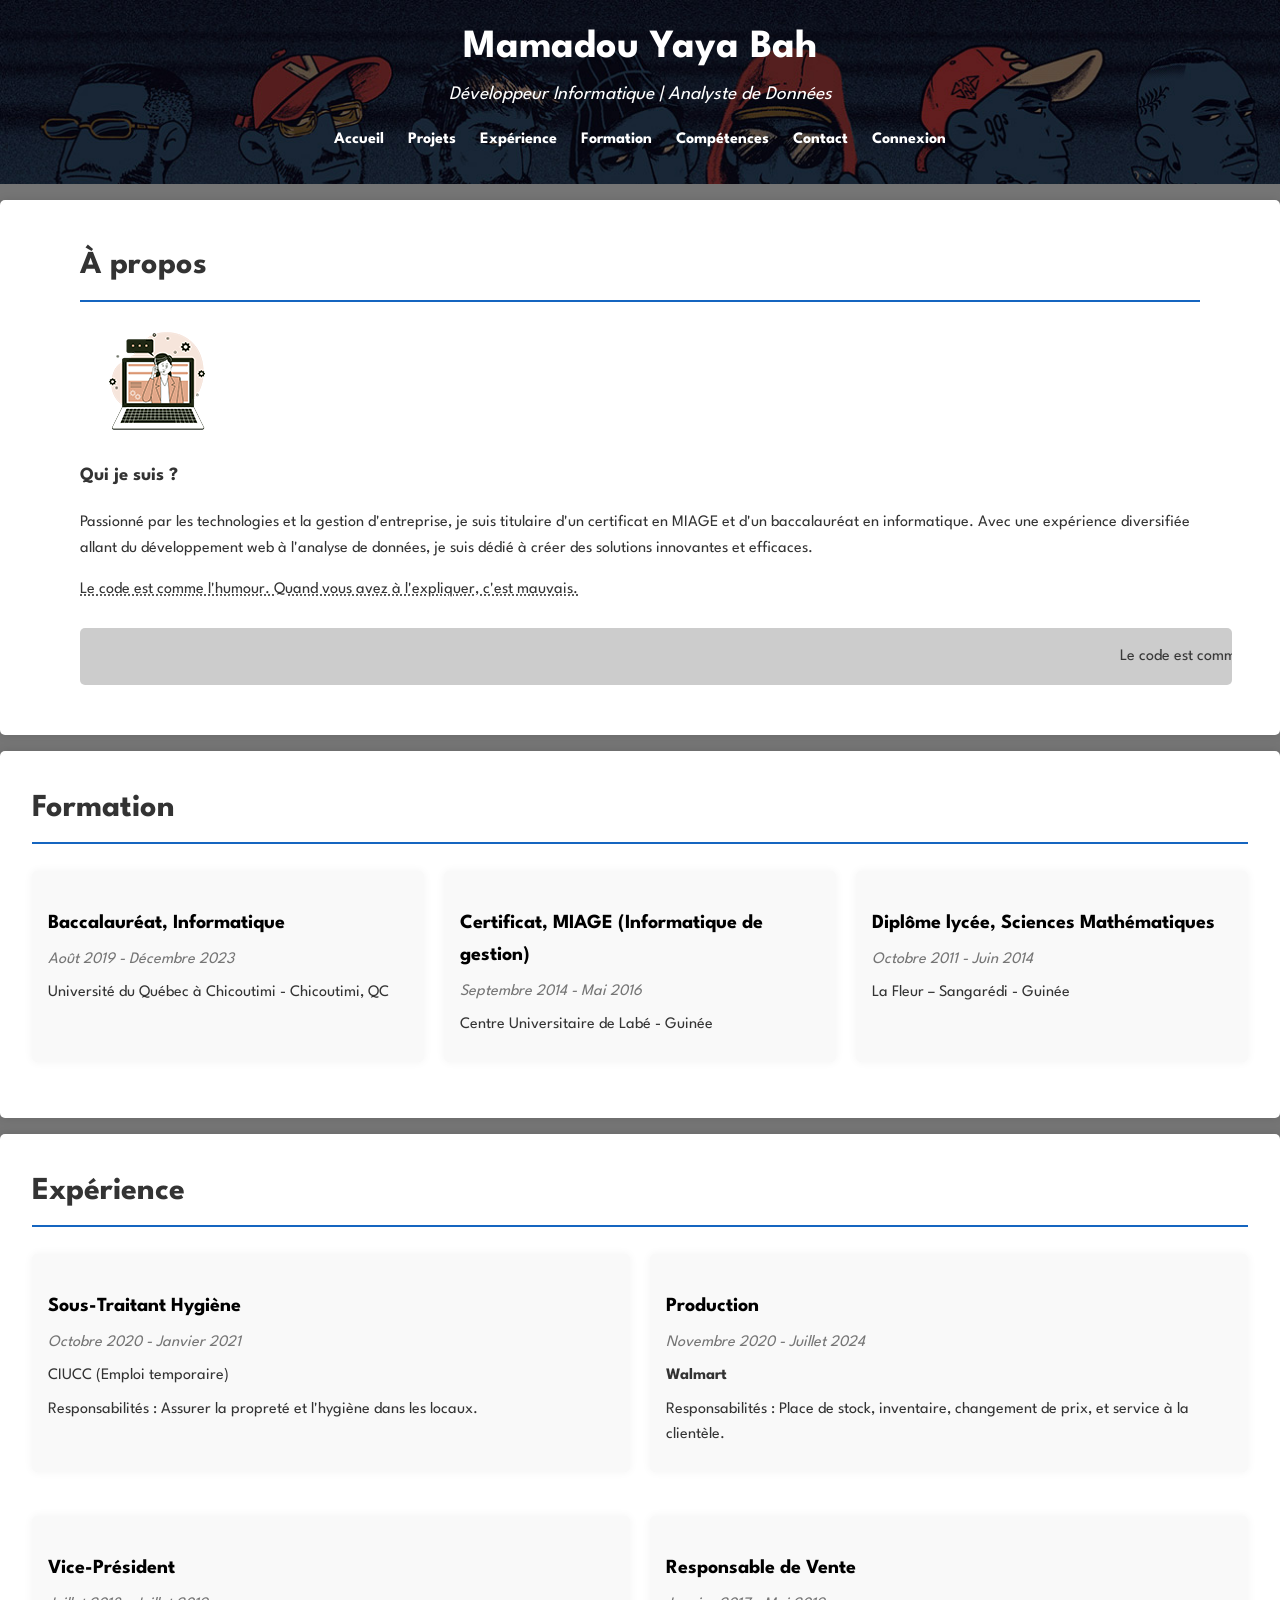
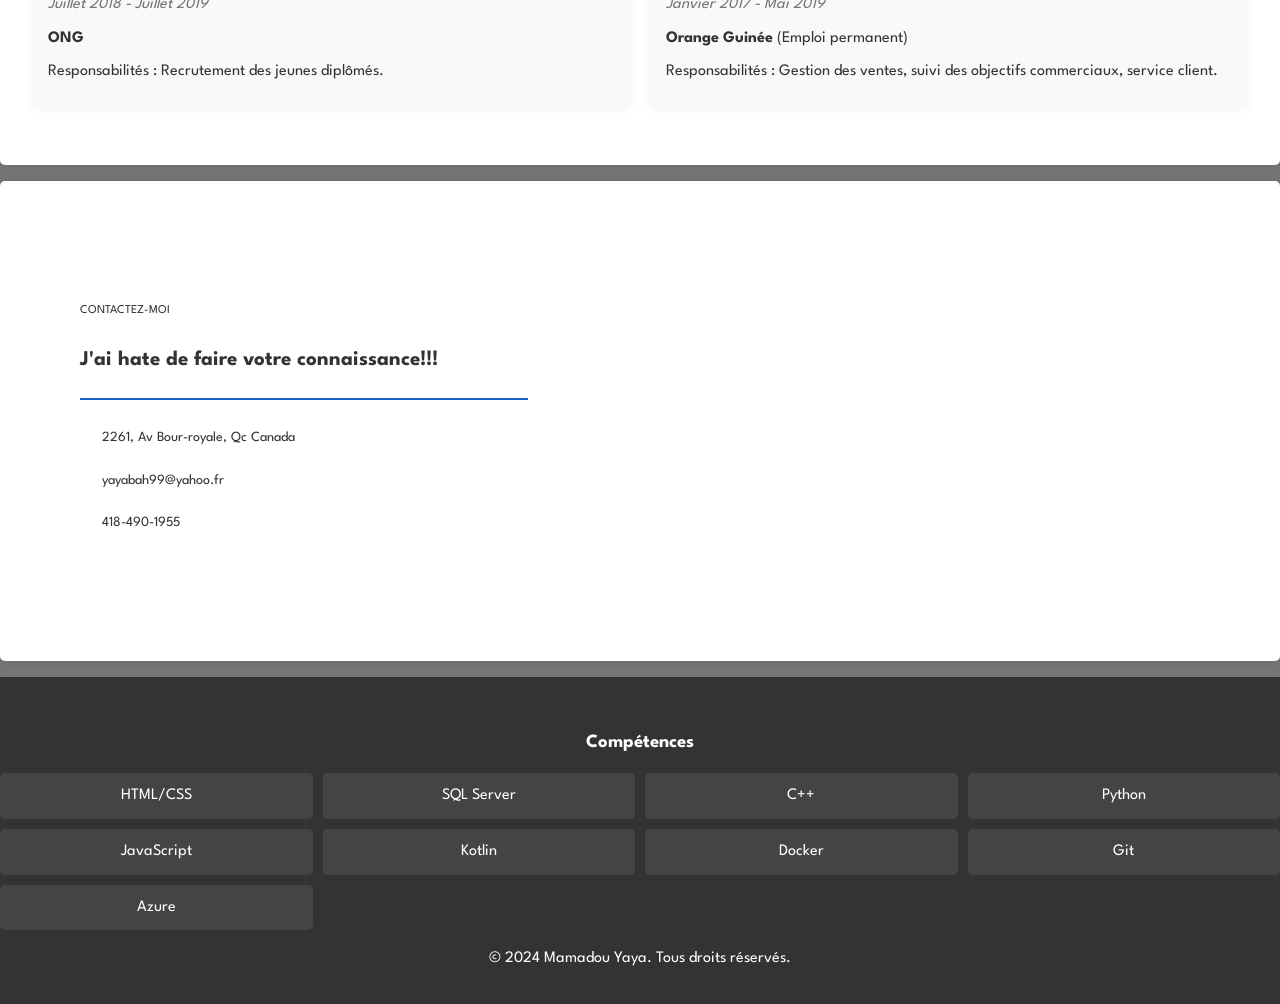
==== page_principales.html @ 09a62445 "first add" ====
<!DOCTYPE html>
<html lang="fr">
<head>
    <meta charset="UTF-8">
    <meta name="viewport" content="width=device-width, initial-scale=1.0">
    <title>Portfolio de Mamadou Yaya Bah</title>
    <link rel="stylesheet" href="styles.css">
</head>
<body>
    <header>
        <h1>Mamadou Yaya Bah</h1>
        <p>Développeur Informatique | Analyste de Données</p>
        <nav>
            <ul>
                <li><a class="active" href="page_principale.html">Accueil</a></li>
                <li><a href="projets.html">Projets</a></li>
                <li><a href="#experience">Expérience</a></li>
                <li><a href="#education">Formation</a></li>
                <li><a href="#competences">Compétences</a></li>
                <li><a href="#contact-details">Contact</a></li>
                <li><a href="connexion.html">Connexion</a></li>
            </ul>
        </nav>
    </header>

    <section id="about-head" class="section-p1">
        <h2>À propos</h2>
        <img src="img/features/f6.png" alt="">
        <div>
            <h3>Qui je suis ?</h3>
            <p>Passionné par les technologies et la gestion d'entreprise, je suis titulaire 
                d'un certificat en MIAGE et d'un baccalauréat en informatique. 
                Avec une expérience diversifiée allant du développement web à l'analyse de données, 
                je suis dédié à créer des solutions innovantes et efficaces.</p>

            <abbr title="Le code est comme l'humour. Quand vous avez à l'expliquer, c'est mauvais.">
                Le code est comme l'humour. Quand vous avez à l'expliquer, c'est mauvais.
            </abbr>
            <br><br>
            <marquee style="background-color:#ccc;" loop="-1" scrollamount="5" width="100%">
                Le code est comme l'humour. Quand vous avez à l'expliquer, c'est mauvais.
            </marquee>
        </div>
    </section>
    
    <section id="education">
        <h2>Formation</h2>
        <div class="education-grid">
            <div class="education">
                <h3>Baccalauréat, Informatique</h3>
                <p><em>Août 2019 - Décembre 2023</em></p>
                <p>Université du Québec à Chicoutimi - Chicoutimi, QC</p>
            </div>
            <div class="education">
                <h3>Certificat, MIAGE (Informatique de gestion)</h3>
                <p><em>Septembre 2014 - Mai 2016</em></p>
                <p>Centre Universitaire de Labé - Guinée</p>
            </div>
            <div class="education">
                <h3>Diplôme lycée, Sciences Mathématiques</h3>
                <p><em>Octobre 2011 - Juin 2014</em></p>
                <p>La Fleur – Sangarédi - Guinée</p>
            </div>
        </div>
    </section>
    <section id="experience">
        <h2>Expérience</h2>
        <div class="experience-grid">
            <div class="experience">
                <h3>Sous-Traitant Hygiène</h3>
                <p><em>Octobre 2020 - Janvier 2021</em></p>
                <p>CIUCC (Emploi temporaire)</p>
                <p>Responsabilités : Assurer la propreté et l'hygiène dans les locaux.</p>
            </div>
            <div class="experience">
                <h3>Production</h3>
                <p><em>Novembre 2020 - Juillet 2024</em></p>
                <p><strong>Walmart</strong></p>
                <p>Responsabilités : Place de stock, inventaire, changement de prix, et service à la clientèle.</p>
            </div>
            <div class="experience">
                <h3>Vice-Président</h3>
                <p><em>Juillet 2018 - Juillet 2019</em></p>
                <p><strong>ONG</strong></p>
                <p>Responsabilités : Recrutement des jeunes diplômés.</p>
            </div>
            <div class="experience">
                <h3>Responsable de Vente</h3>
                <p><em>Janvier 2017 - Mai 2019</em></p>
                <p><strong> Orange Guinée </strong>(Emploi permanent)</p>
                <p>Responsabilités : Gestion des ventes, suivi des objectifs commerciaux, service client.</p>
            </div>
        </div>
    </section>
    
    
    <section id="contact-details" class="section-p1">
        <div class="details">
            <span>CONTACTEZ-MOI</span>
            <h2>J'ai hate de faire votre connaissance!!!</h2>
            <div>
                <li>
                    <i class="fal fa-map"></i>
                    <p>2261, Av Bour-royale, Qc Canada</p>
                </li>
                <li>
                    <i class="fal fa-envelope"></i>
                    <p>yayabah99@yahoo.fr</p>
                </li>
                <li>
                    <i class="fal fa-phone-alt"></i>
                    <p>418-490-1955</p>
                </li>
            </div>
        </div>
        <div class="map">
            <iframe src="https://www.google.com/maps/embed?pb=!1m18!1m12!1m3!1d5457.
            137702647217!2d-71.21490232461889!3d46.85217677113064!2m3!1f0!2f0!3f0!3m2!1i1024!2i768!4f13.
            1!3m3!1m2!1s0x4cb8bdeb8986648d%3A0xe9d178b8398cc1a1!2s2261%20Av.
            %20du%20Bourg-Royal%2C%20Qu%C3%A9bec%2C%20QC%20G1E%203Z3!5e0!3m2!
            1sfr!2sca!4v1720478412421!5m2!1sfr!2sca"
             width="600" height="450" style="border:0;" allowfullscreen="" loading="lazy" 
             referrerpolicy="no-referrer-when-downgrade"></iframe>
        </div>
    </section>
    
    <footer>
        <h3 id="competences">Compétences</h3>
        <div class="skills-grid">
            <div>HTML/CSS</div>
            <div>SQL Server</div>
            <div>C++</div>
            <div>Python</div>
            <div>JavaScript</div>
            <div>Kotlin</div>
            <div>Docker</div>
            <div>Git</div>
            <div>Azure</div>
        </div>
        <p>&copy; 2024 Mamadou Yaya. Tous droits réservés.</p>
    </footer>
    
    <script src="login_connexion.js"></script>
</body>
</html>
---- styles.css ----
/* Import Google Fonts */
@import url("https://fonts.googleapis.com/css2?family=Spartan:wght@100;200;300;400;500;600;700;800;900&display=swap");

/* Global Styles */
body {
    font-family: 'Spartan', Arial, sans-serif;
    margin: 0;
    padding: 0;
    background-color: #f4f4f4;
    color: #333;
    line-height: 1.6;
    background-size: cover; /* Pour couvrir toute la page */
    background-position: center; /* Pour centrer l'image */
    background-attachment: fixed; /* Pour fixer l'image lors du défilement */
    background-color: #757575;
}
.index-page{
  background-image: url('img/banner/b16.jpg'); /* Image de fond ajoutée */

}

header {
    background-image: url('img/banner/b1.jpg'); /* Fond d'en-tête mis à jour */
    background-size: cover;
    color: #fff;
    padding: 1rem 0;
    text-align: center;
}

header h1 {
    margin: 0;
    font-size: 2.5rem;
}

header p {
    margin: 0;
    font-size: 1.2rem;
    font-style: italic;
}

/* Navigation Styles */
nav {
    margin-top: 1rem;
}

nav ul {
    list-style: none;
    padding: 0;
}

nav ul li {
    display: inline;
    margin: 0 10px;
}

nav ul li a {
    color: #fff;
    text-decoration: none;
    font-weight: bold;
}

nav ul li a:hover {
    text-decoration: underline;
}

/* Section Styles */
section {
    padding: 2rem;
    margin: 1rem 0;
    background: #ffffff;
    border-radius: 5px;
    box-shadow: 0 0 10px rgba(0, 0, 0, 0.1);
}

section h2 {
    margin-top: 0;
    font-size: 2rem;
    border-bottom: 2px solid #1565c0;
    padding-bottom: 0.5rem;
}

.project, .experience, .education {
    margin-bottom: 1.5rem;
}

.project h3, .experience h3, .education h3 {
    margin-bottom: 0.5rem;
    color: #1565c0;
    font-size: 1.25rem; /* Taille des titres h3 */
}

.project p, .experience p, .education p {
    margin: 0.5rem 0;
}

.project a {
    color: #1976d2;
    text-decoration: none;
}

.project a:hover {
    text-decoration: underline;
}

/* Section Connexion */

#login {
    
    padding: 2rem;
    margin: 1rem auto;
    background: rgba(255, 255, 255, 0.8); /* Fond blanc semi-transparent */
    border-radius: 5px;
    box-shadow: 0 0 10px rgba(0, 0, 0, 0.1);
    max-width: 400px;
}

#login h2 {
    margin-top: 0;
    font-size: 2rem;
    border-bottom: 2px solid #1565c0;
    padding-bottom: 0.5rem;
}

form label {
    display: block;
    margin-bottom: 0.5rem;
}

form input {
    width: 100%;
    padding: 0.5rem;
    margin-bottom: 1rem;
    border: 1px solid #ccc;
    border-radius: 5px;
}

form button {
    width: 100%;
    padding: 0.75rem;
    background-color: #1565c0;
    color: #fff;
    border: none;
    border-radius: 5px;
    font-size: 1rem;
    cursor: pointer;
}

form button:hover {
    background-color: #0d47a1;
}

/* Section de texte défilant */
marquee {
    background-color: #ccc;
    padding: 1rem;
    height: 25px;
    border-radius: 5px; /* Ajoute des coins arrondis au texte défilant */
}

/* Section Contact */
#contact-details {
    display: flex;
    align-items: center;
    justify-content: space-between;
}

#contact-details .details {
    width: 40%;
}

#contact-details .details span, #form-details form span {
    font-size: 12px;
}

#contact-details .details h2, #form-details form h2 {
    font-size: 21px;
    line-height: 35px;
    padding: 20px 0;
}

#contact-details .details h3 {
    font-size: 16px;
    padding-bottom: 16px;
}

#contact-details .details li {
    list-style: none;
    display: flex;
    padding: 10px 0;
}

#contact-details .details li i {
    font-size: 14px;
    padding-right: 22px;
}

#contact-details .details li p {
    margin: 0;
    font-size: 14px;
}

#contact-details .map {
    width: 55%;
    height: 400px;
}

#contact-details .map iframe {
    width: 100%;
    height: 100%;
}

/* Section à propos */
.section-p1 {
    padding: 40px 80px;
}

/* Pied de page */
footer {
    background-color: #333;
    color: #fff;
    text-align: center;
    padding: 2rem 0;
}

footer h3 {
    margin-bottom: 1rem;
}

footer .skills-grid {
    display: grid;
    grid-template-columns: repeat(4, 1fr);
    gap: 10px;
    margin-bottom: 1rem;
}

footer .skills-grid div {
    background-color: #444;
    padding: 10px;
    border-radius: 5px;
}

footer p {
    margin: 0;
}

/* Formation en grille */
.education-grid {
    display: grid;
    grid-template-columns: repeat(3, 1fr);
    gap: 20px;
}

.education {
    background: #f9f9f9;
    padding: 1rem;
    border-radius: 5px;
    box-shadow: 0 0 10px rgba(0, 0, 0, 0.05);
    transition: background 0.3s, transform 0.3s;
}

.education:hover {
    background: #e0f7fa;
    transform: scale(1.02);
}

.education h3 {
    color: #000;
    font-size: 1.25rem; /* Taille des titres h3 */
    margin-bottom: 0.5rem;
}

.education p {
    margin: 0.5rem 0;
}

.education em {
    color: #757575;
}

/* Section Expérience */
#experience {
    padding: 2rem;
    margin: 1rem 0;
    background: #ffffff;
    border-radius: 5px;
    box-shadow: 0 0 10px rgba(0, 0, 0, 0.1);
}

#experience h2 {
    margin-top: 0;
    font-size: 2rem;
    border-bottom: 2px solid #1565c0;
    padding-bottom: 0.5rem;
}

.experience-grid {
    display: grid;
    grid-template-columns: repeat(2, 1fr);
    gap: 20px;
}

.experience {
    background: #f9f9f9;
    padding: 1rem;
    border-radius: 5px;
    box-shadow: 0 0 10px rgba(0, 0, 0, 0.05);
    transition: background 0.3s, transform 0.3s;
}

.experience:hover {
    background: #e0f7fa;
    transform: scale(1.02);
}

.experience h3 {
    color: #000;
    font-size: 1.25rem; /* Taille des titres h3 */
    margin-bottom: 0.5rem;
}

.experience p {
    margin: 0.5rem 0;
}

.experience em {
    color: #757575;
}

/* Media Queries */
@media screen and (max-width: 600px) {
    header h1 {
        font-size: 2rem;
    }

    header p {
        font-size: 1rem;
    }

    nav ul li {
        display: block;
        margin: 5px 0;
    }

    section {
        padding: 1rem;
        margin: 0.5rem 0;
    }

    section h2 {
        font-size: 1.5rem;
    }

    .project h3, .experience h3, .education h3 {
        font-size: 1rem; /* Diminuer la taille des h3 pour les petits écrans */
    }

    #contact-details {
        flex-direction: column;
    }

    #contact-details .details,
    #contact-details .map {
        width: 100%;
    }

    .education-grid, .experience-grid {
        grid-template-columns: 1fr;
    }

    #login {
        padding: 1rem;
        margin: 0.5rem;
    }

    #login h2 {
        font-size: 1.5rem;
    }

    form input, form button {
        padding: 0.5rem;
        font-size: 0.875rem;
    }
}

@media screen and (max-width: 375px) {
    header h1 {
        font-size: 1.5rem;
    }

    #login h2 {
        font-size: 1.25rem;
    }

    form input, form button {
        padding: 0.5rem;
        font-size: 0.75rem;
    }
}
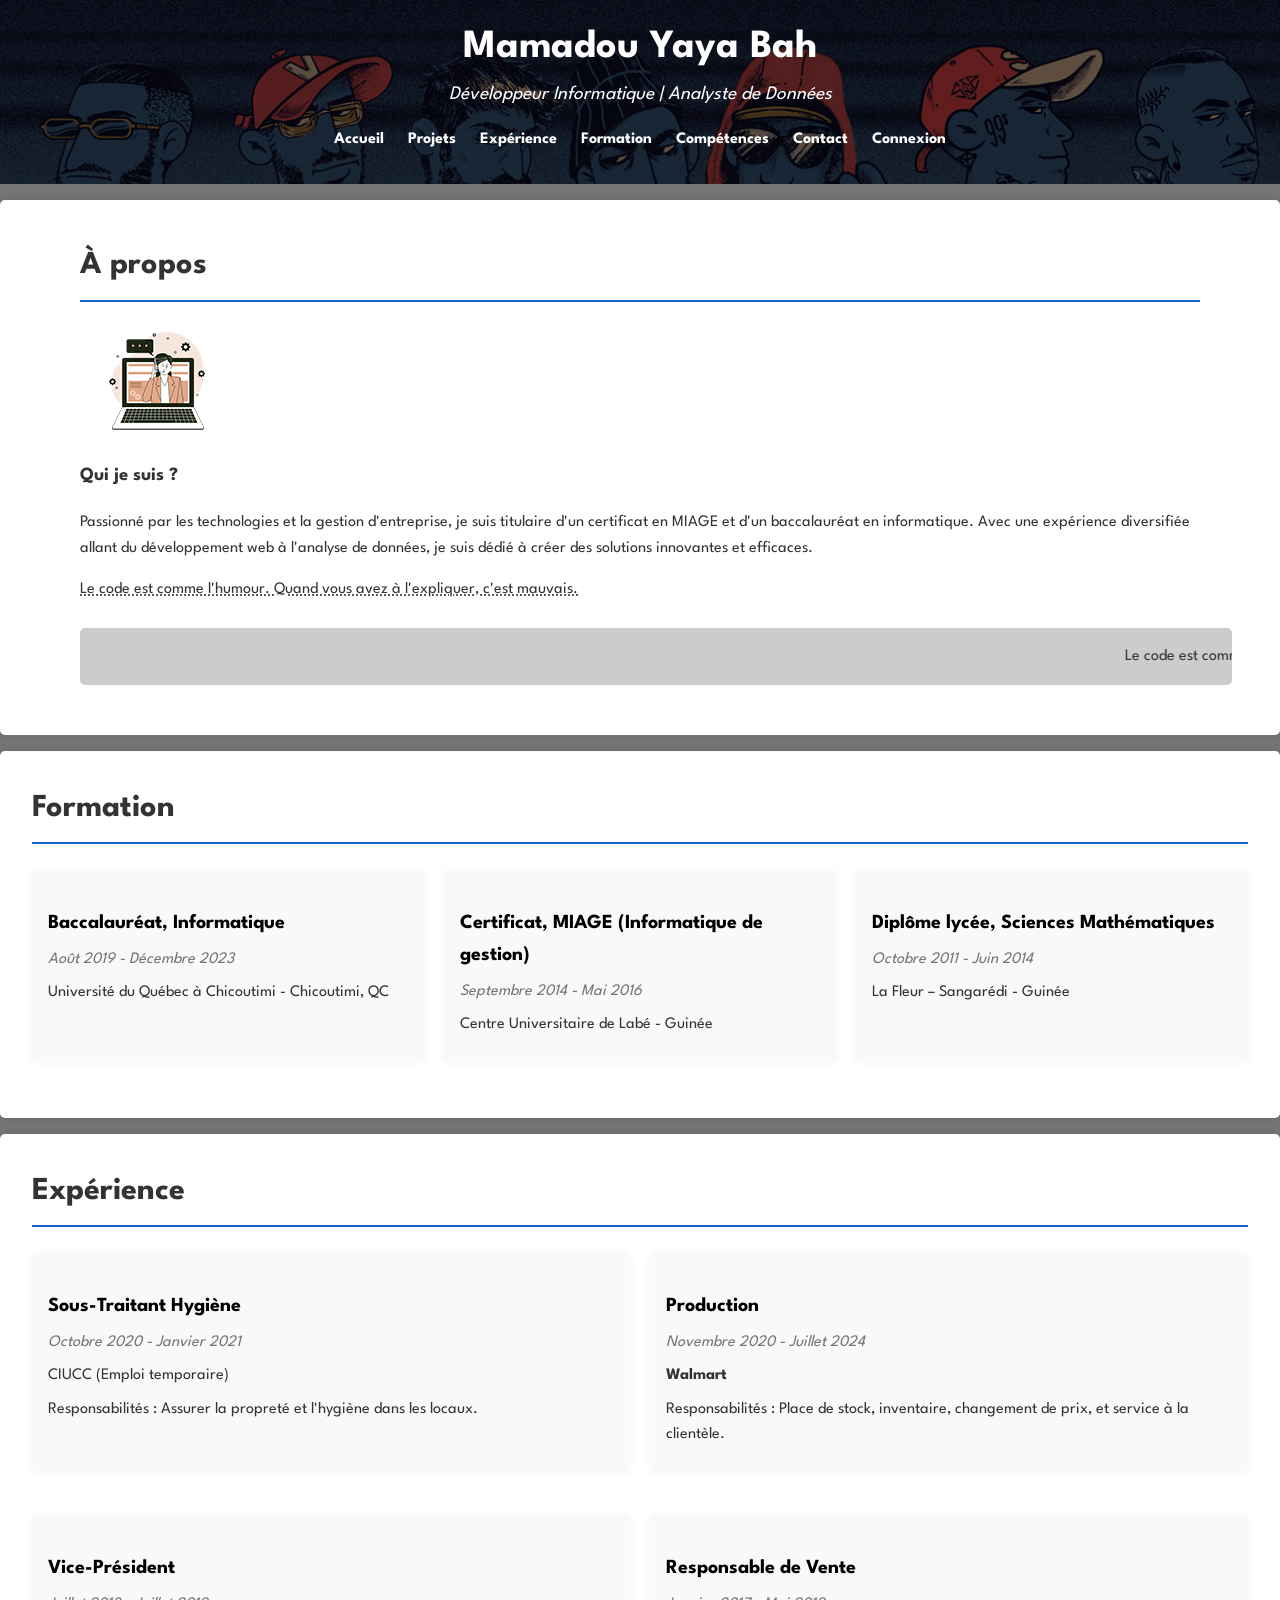
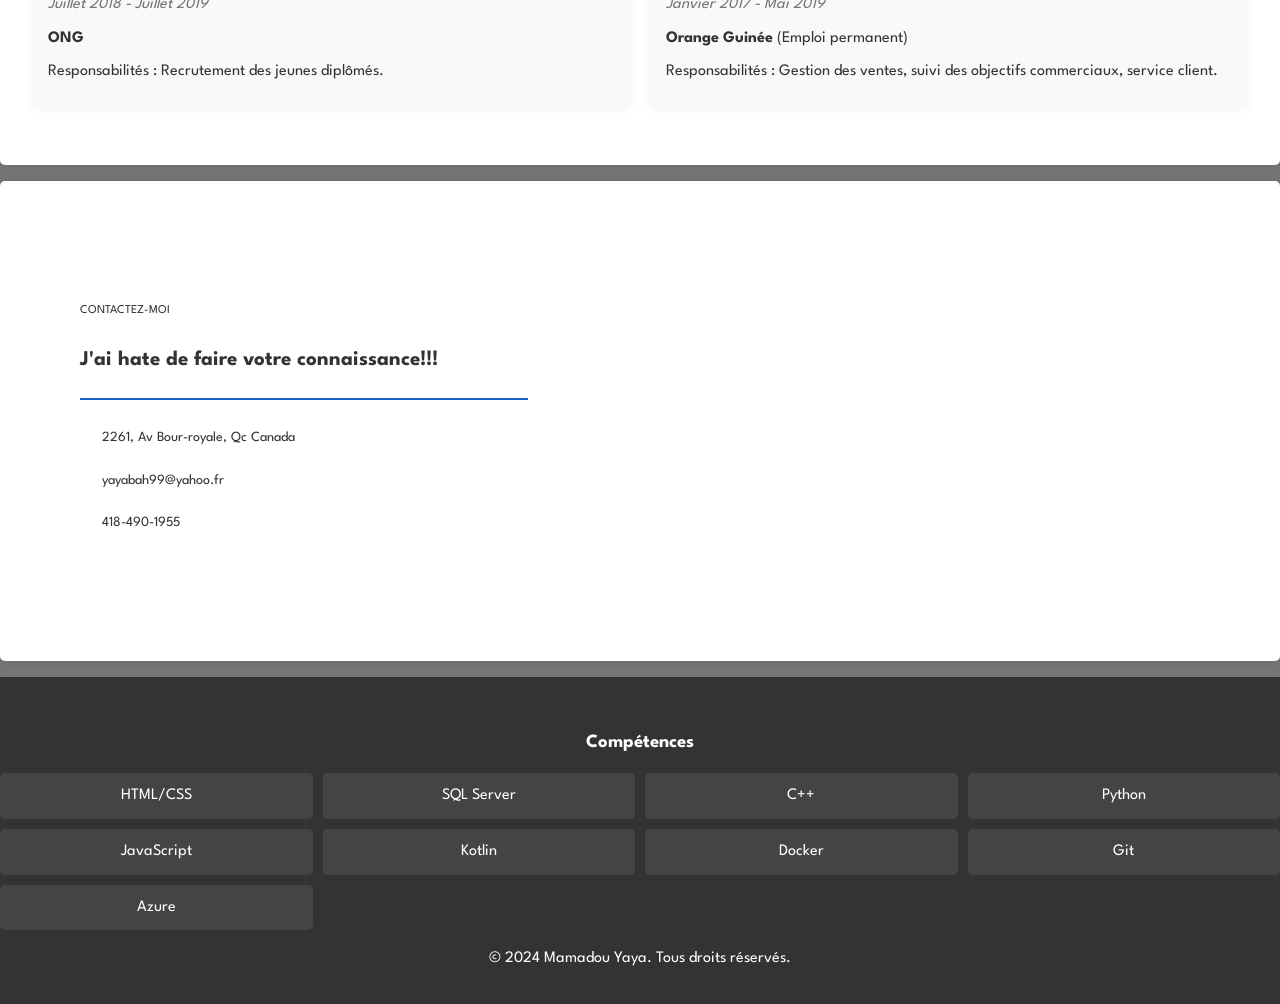
==== commit b107a708: "modification" ====
--- a/page_principales.html
+++ b/page_principales.html
@@ -12,13 +12,13 @@
         <p>Développeur Informatique | Analyste de Données</p>
         <nav>
             <ul>
-                <li><a class="active" href="page_principale.html">Accueil</a></li>
+                <li><a class="active" href="page_principales.html">Accueil</a></li>
                 <li><a href="projets.html">Projets</a></li>
                 <li><a href="#experience">Expérience</a></li>
                 <li><a href="#education">Formation</a></li>
                 <li><a href="#competences">Compétences</a></li>
                 <li><a href="#contact-details">Contact</a></li>
-                <li><a href="connexion.html">Connexion</a></li>
+                <li><a href="index.html">Connexion</a></li>
             </ul>
         </nav>
     </header>
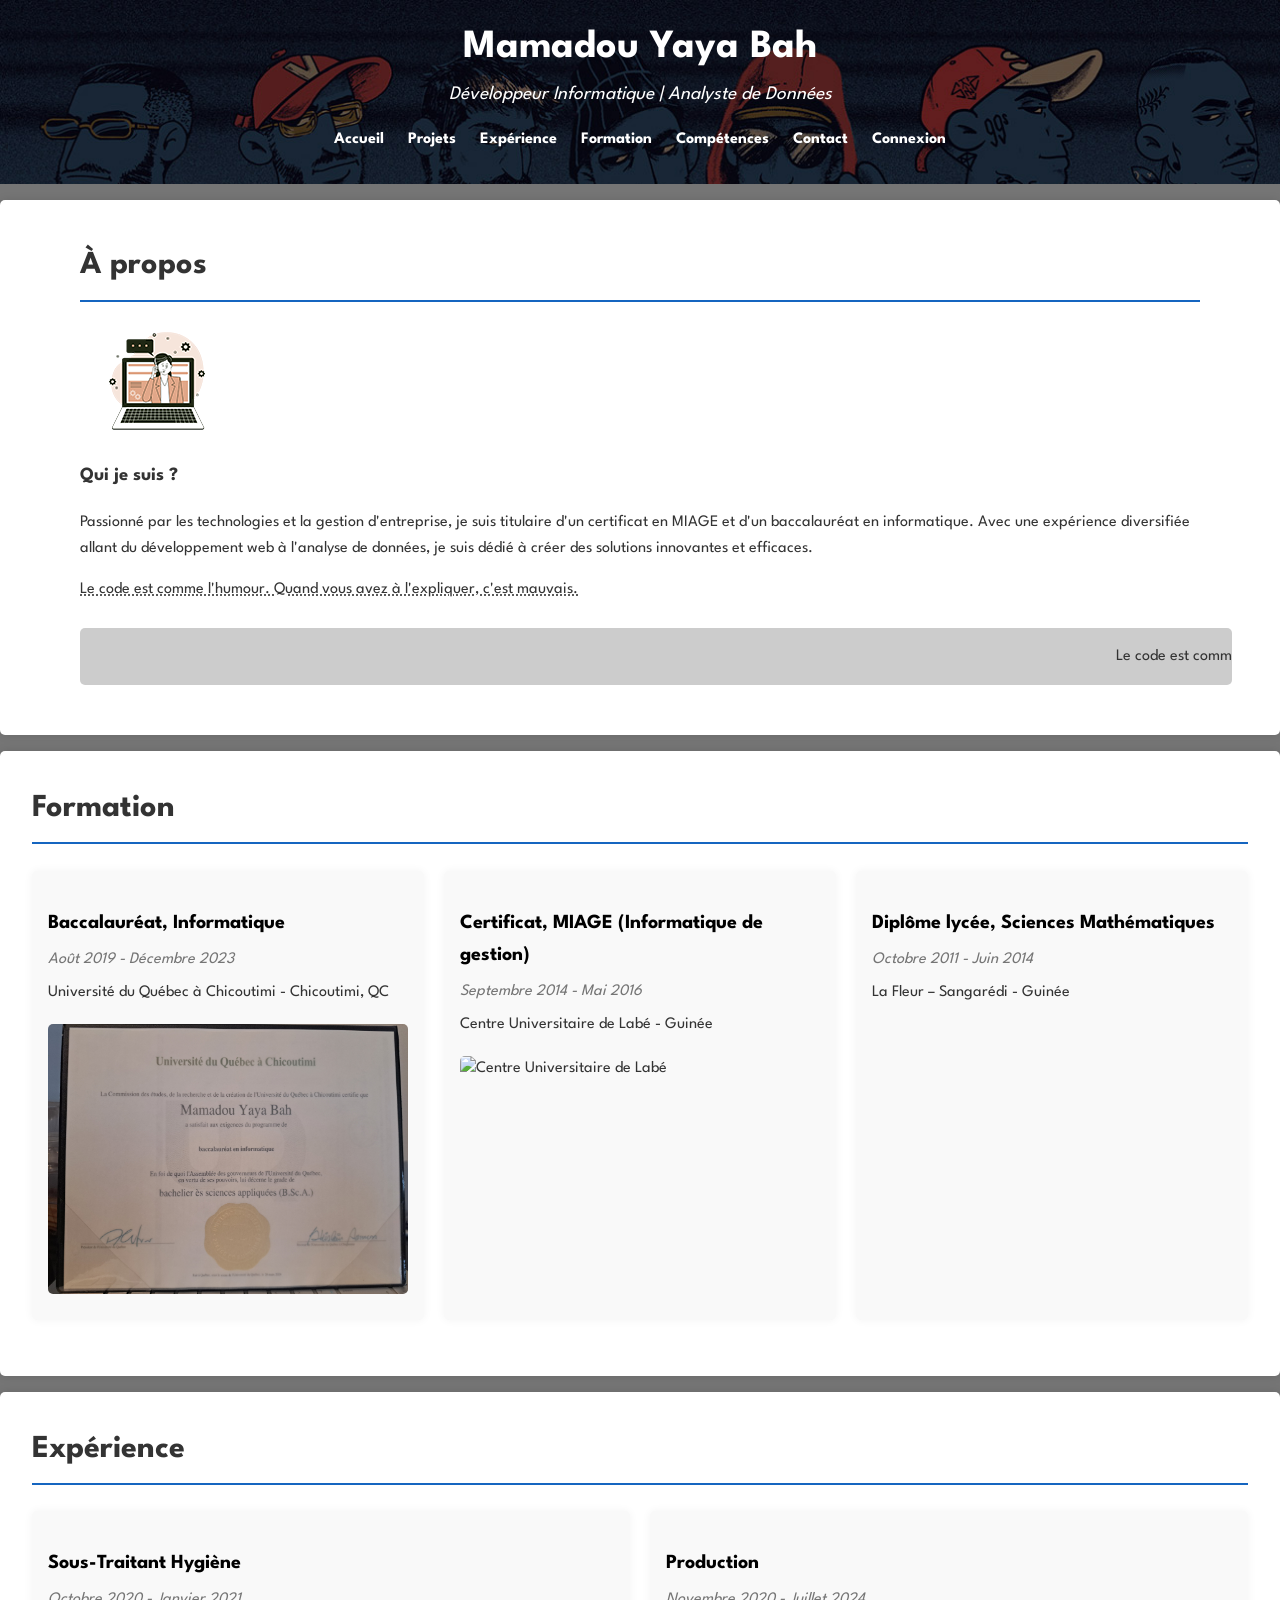
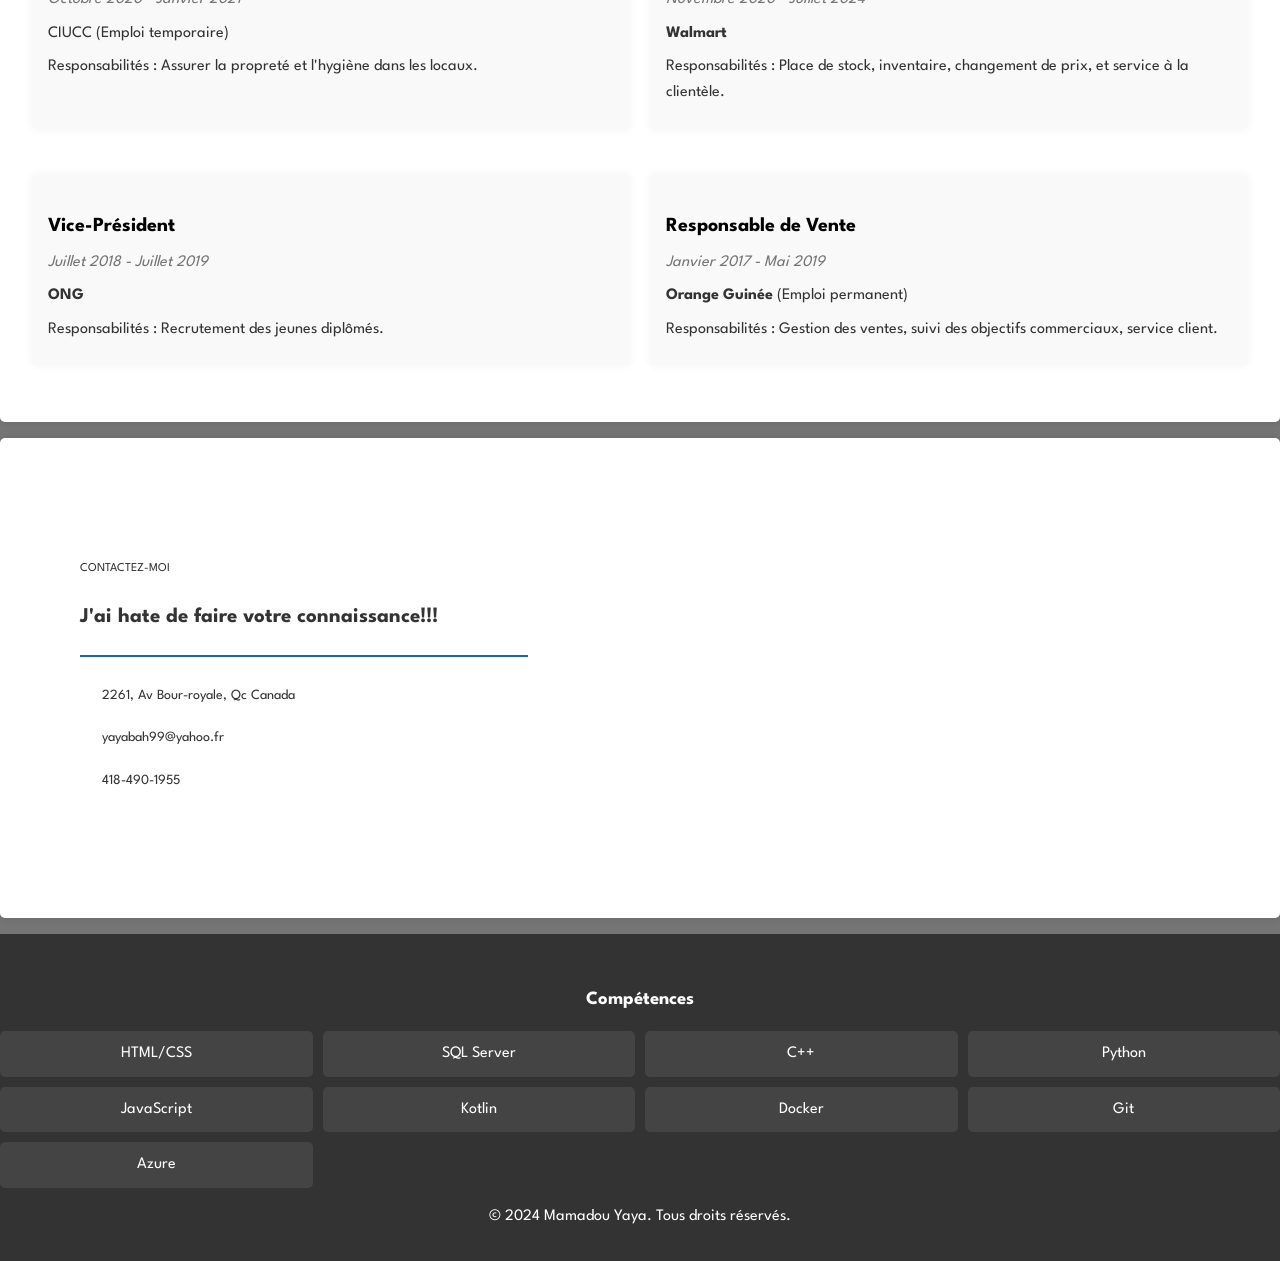
==== commit d212c3fa: "ajout img" ====
--- a/page_principales.html
+++ b/page_principales.html
@@ -50,11 +50,17 @@
                 <h3>Baccalauréat, Informatique</h3>
                 <p><em>Août 2019 - Décembre 2023</em></p>
                 <p>Université du Québec à Chicoutimi - Chicoutimi, QC</p>
+                <div class="img-container">
+                    <img src="img/Universite Québéc de Chicoutimi.jpg" alt="Université du Québec à Chicoutimi">
+                </div>
             </div>
             <div class="education">
                 <h3>Certificat, MIAGE (Informatique de gestion)</h3>
                 <p><em>Septembre 2014 - Mai 2016</em></p>
                 <p>Centre Universitaire de Labé - Guinée</p>
+                <div class="img-container">
+                    <img src="img/Universite De Labe.jpg" alt="Centre Universitaire de Labé">
+                </div>
             </div>
             <div class="education">
                 <h3>Diplôme lycée, Sciences Mathématiques</h3>
@@ -63,6 +69,7 @@
             </div>
         </div>
     </section>
+    
     <section id="experience">
         <h2>Expérience</h2>
         <div class="experience-grid">
@@ -139,6 +146,32 @@
         </div>
         <p>&copy; 2024 Mamadou Yaya. Tous droits réservés.</p>
     </footer>
+    <script>
+        document.addEventListener('DOMContentLoaded', function () {
+            const imgContainers = document.querySelectorAll('.img-container');
+        
+            imgContainers.forEach(container => {
+                container.addEventListener('click', function () {
+                    const img = this.querySelector('img');
+                    const zoomedImg = document.createElement('img');
+                    const zoomBg = document.createElement('div');
+        
+                    zoomedImg.src = img.src;
+                    zoomedImg.classList.add('img-zoom');
+                    zoomBg.classList.add('img-zoom-bg');
+        
+                    zoomBg.addEventListener('click', function () {
+                        document.body.removeChild(zoomedImg);
+                        document.body.removeChild(zoomBg);
+                    });
+        
+                    document.body.appendChild(zoomBg);
+                    document.body.appendChild(zoomedImg);
+                });
+            });
+        });
+        </script>
+        
     
     <script src="login_connexion.js"></script>
 </body>
--- a/styles.css
+++ b/styles.css
@@ -276,6 +276,53 @@
 .education em {
     color: #757575;
 }
+.education img {
+    max-width: 100%; /* S'assure que l'image ne dépasse pas la largeur du conteneur */
+    height: auto; /* Conserve le ratio d'aspect de l'image */
+    border-radius: 5px; /* Coins arrondis pour les images */
+    margin-top: 10px; /* Espace entre l'image et le texte précédent */
+}
+/* Styles pour les images dans la section éducation */
+.img-container {
+    position: relative;
+    overflow: hidden;
+    cursor: pointer;
+}
+
+.img-container img {
+    max-width: 100%;
+    height: auto;
+    border-radius: 5px;
+    transition: transform 0.3s ease;
+}
+
+.img-container img:hover {
+    transform: scale(1.05); /* Agrandir légèrement l'image au survol */
+}
+
+/* Styles pour le zoom */
+.img-zoom {
+    position: fixed;
+    top: 50%;
+    left: 50%;
+    transform: translate(-50%, -50%);
+    z-index: 1000;
+    max-width: 90%;
+    max-height: 90%;
+    border-radius: 10px;
+    box-shadow: 0 0 20px rgba(0, 0, 0, 0.5);
+}
+
+.img-zoom-bg {
+    position: fixed;
+    top: 0;
+    left: 0;
+    width: 100%;
+    height: 100%;
+    background: rgba(0, 0, 0, 0.8);
+    z-index: 999;
+}
+
 
 /* Section Expérience */
 #experience {
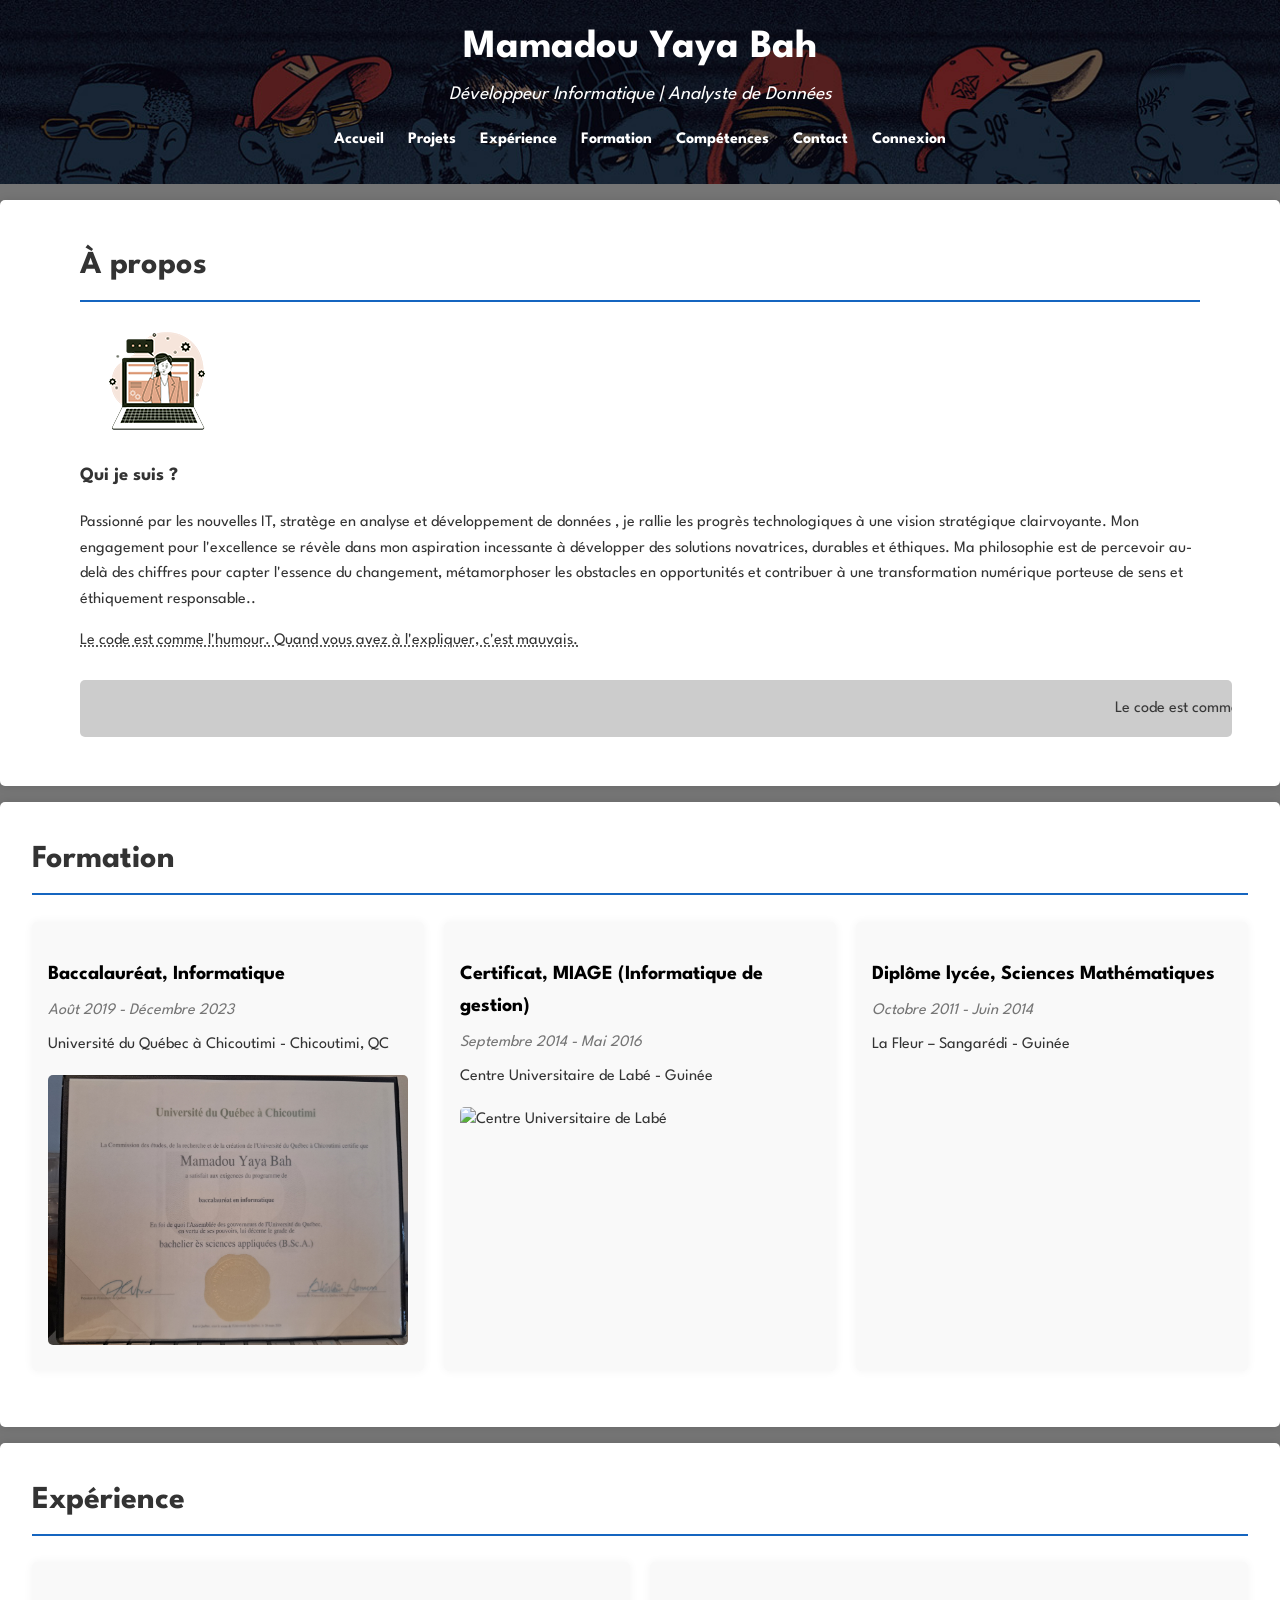
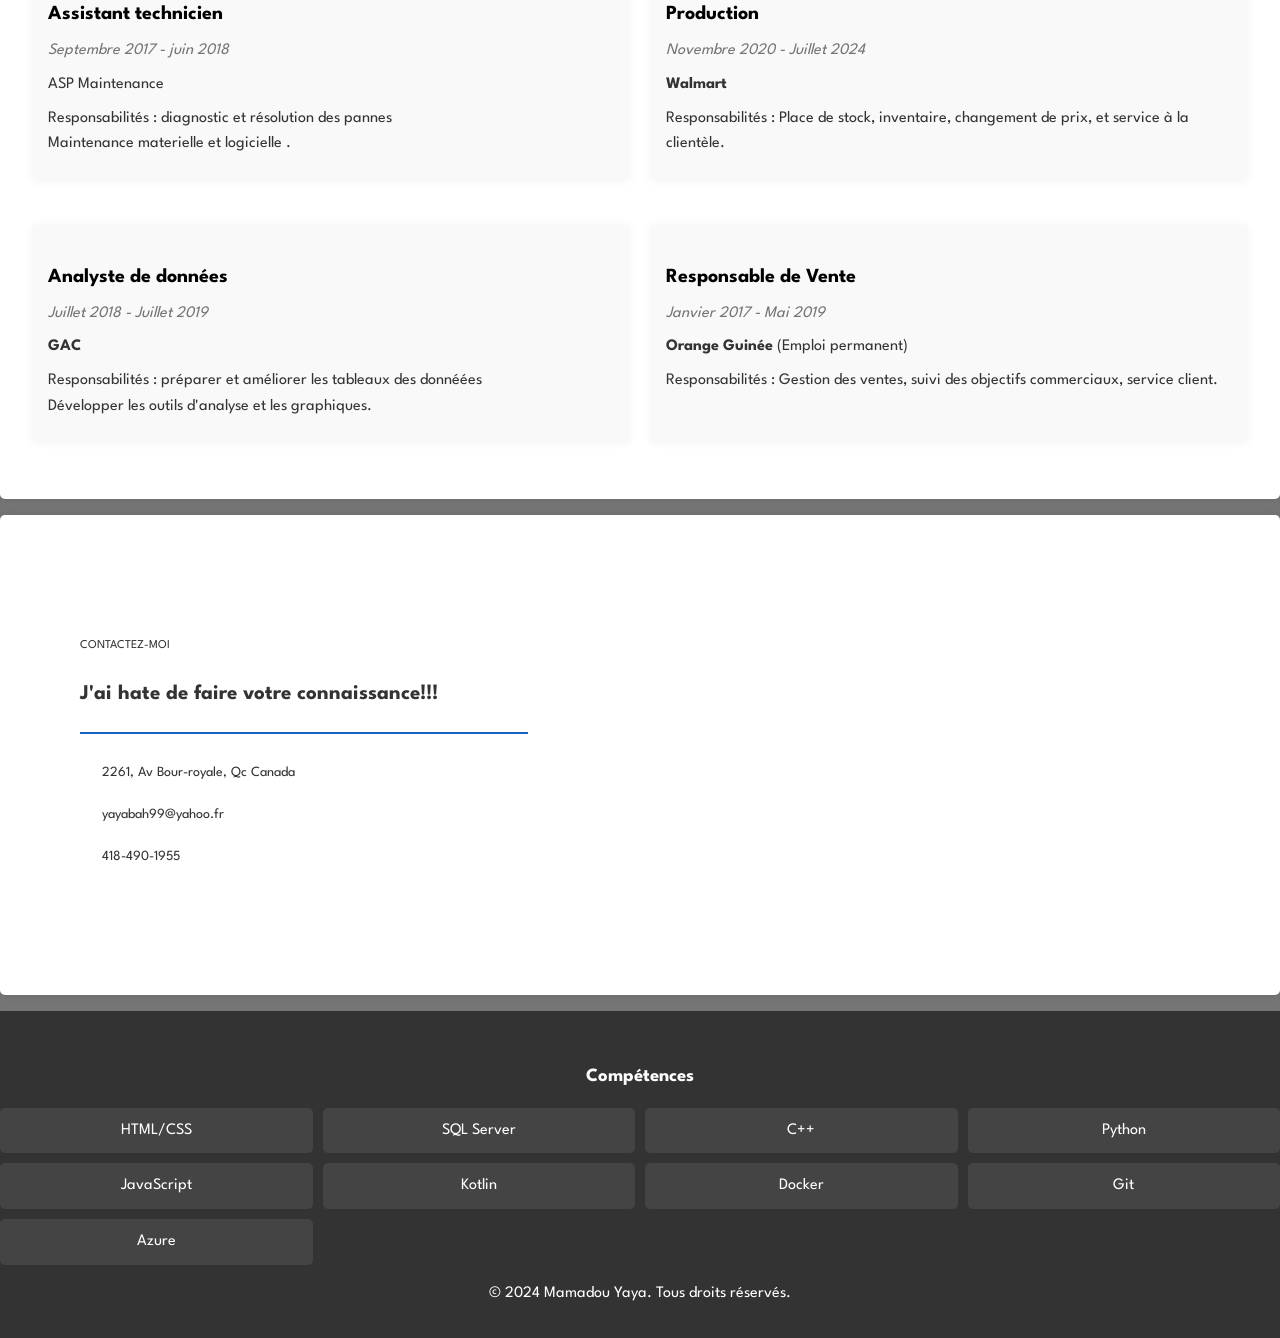
==== commit f2c20539: "Ajout les modif" ====
--- a/page_principales.html
+++ b/page_principales.html
@@ -28,10 +28,13 @@
         <img src="img/features/f6.png" alt="">
         <div>
             <h3>Qui je suis ?</h3>
-            <p>Passionné par les technologies et la gestion d'entreprise, je suis titulaire 
-                d'un certificat en MIAGE et d'un baccalauréat en informatique. 
-                Avec une expérience diversifiée allant du développement web à l'analyse de données, 
-                je suis dédié à créer des solutions innovantes et efficaces.</p>
+            <p>
+                Passionné par les nouvelles IT,  stratège en analyse et développement de données , je 
+                 rallie les progrès technologiques à une vision stratégique clairvoyante. Mon engagement
+                  pour l'excellence se révèle dans mon aspiration incessante à développer des solutions novatrices, durables et éthiques.
+               Ma philosophie est de percevoir au-delà des chiffres pour capter l'essence
+                du changement, métamorphoser les obstacles en opportunités et contribuer à une transformation 
+                numérique porteuse de sens et éthiquement responsable..</p>
 
             <abbr title="Le code est comme l'humour. Quand vous avez à l'expliquer, c'est mauvais.">
                 Le code est comme l'humour. Quand vous avez à l'expliquer, c'est mauvais.
@@ -74,10 +77,11 @@
         <h2>Expérience</h2>
         <div class="experience-grid">
             <div class="experience">
-                <h3>Sous-Traitant Hygiène</h3>
-                <p><em>Octobre 2020 - Janvier 2021</em></p>
-                <p>CIUCC (Emploi temporaire)</p>
-                <p>Responsabilités : Assurer la propreté et l'hygiène dans les locaux.</p>
+                <h3>Assistant technicien</h3>
+                <p><em>Septembre 2017 - juin 2018</em></p>
+                <p>ASP Maintenance</p>
+                <p>Responsabilités : diagnostic et résolution des pannes <br>
+                                     Maintenance materielle et logicielle  .</p>
             </div>
             <div class="experience">
                 <h3>Production</h3>
@@ -86,10 +90,11 @@
                 <p>Responsabilités : Place de stock, inventaire, changement de prix, et service à la clientèle.</p>
             </div>
             <div class="experience">
-                <h3>Vice-Président</h3>
+                <h3>Analyste de données</h3>
                 <p><em>Juillet 2018 - Juillet 2019</em></p>
-                <p><strong>ONG</strong></p>
-                <p>Responsabilités : Recrutement des jeunes diplômés.</p>
+                <p><strong>GAC</strong></p>
+                <p>Responsabilités : préparer et améliorer les tableaux des donnéées <br>
+                                    Développer les outils d'analyse et les graphiques.</p>
             </div>
             <div class="experience">
                 <h3>Responsable de Vente</h3>
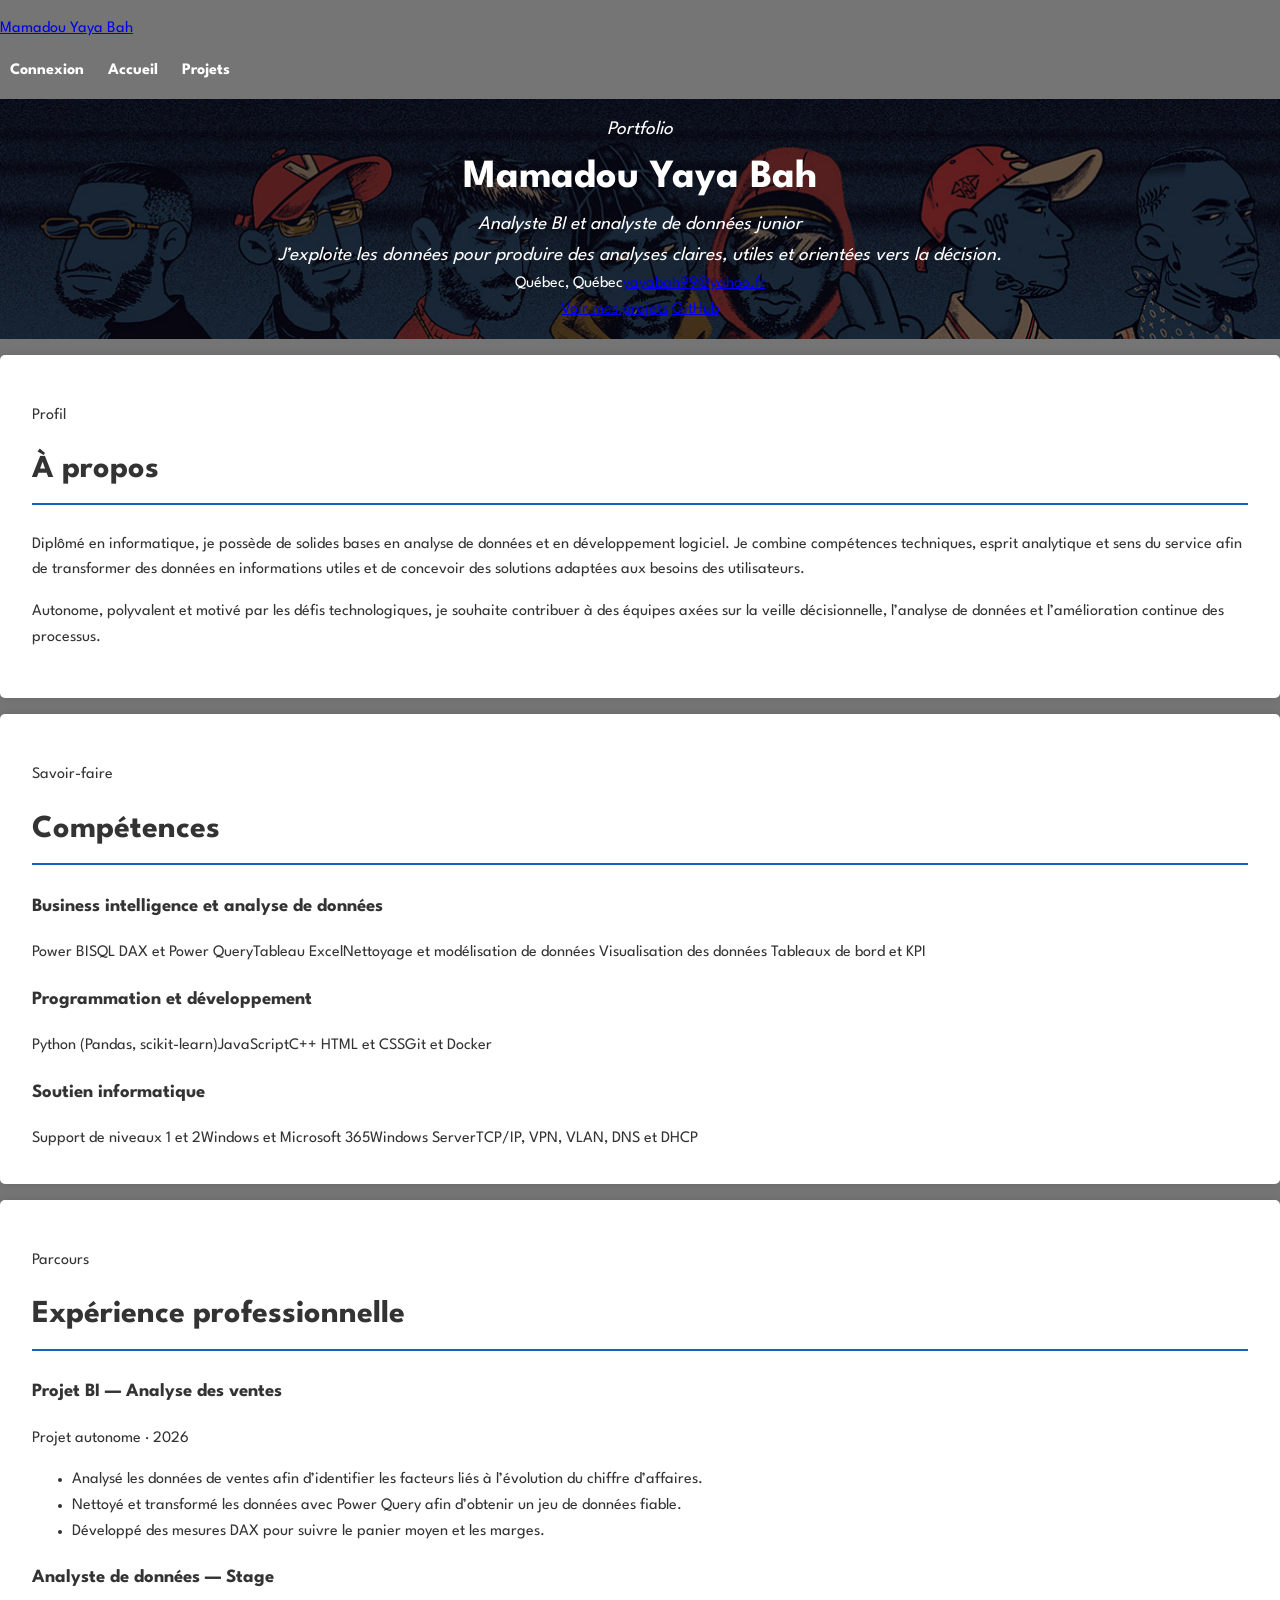
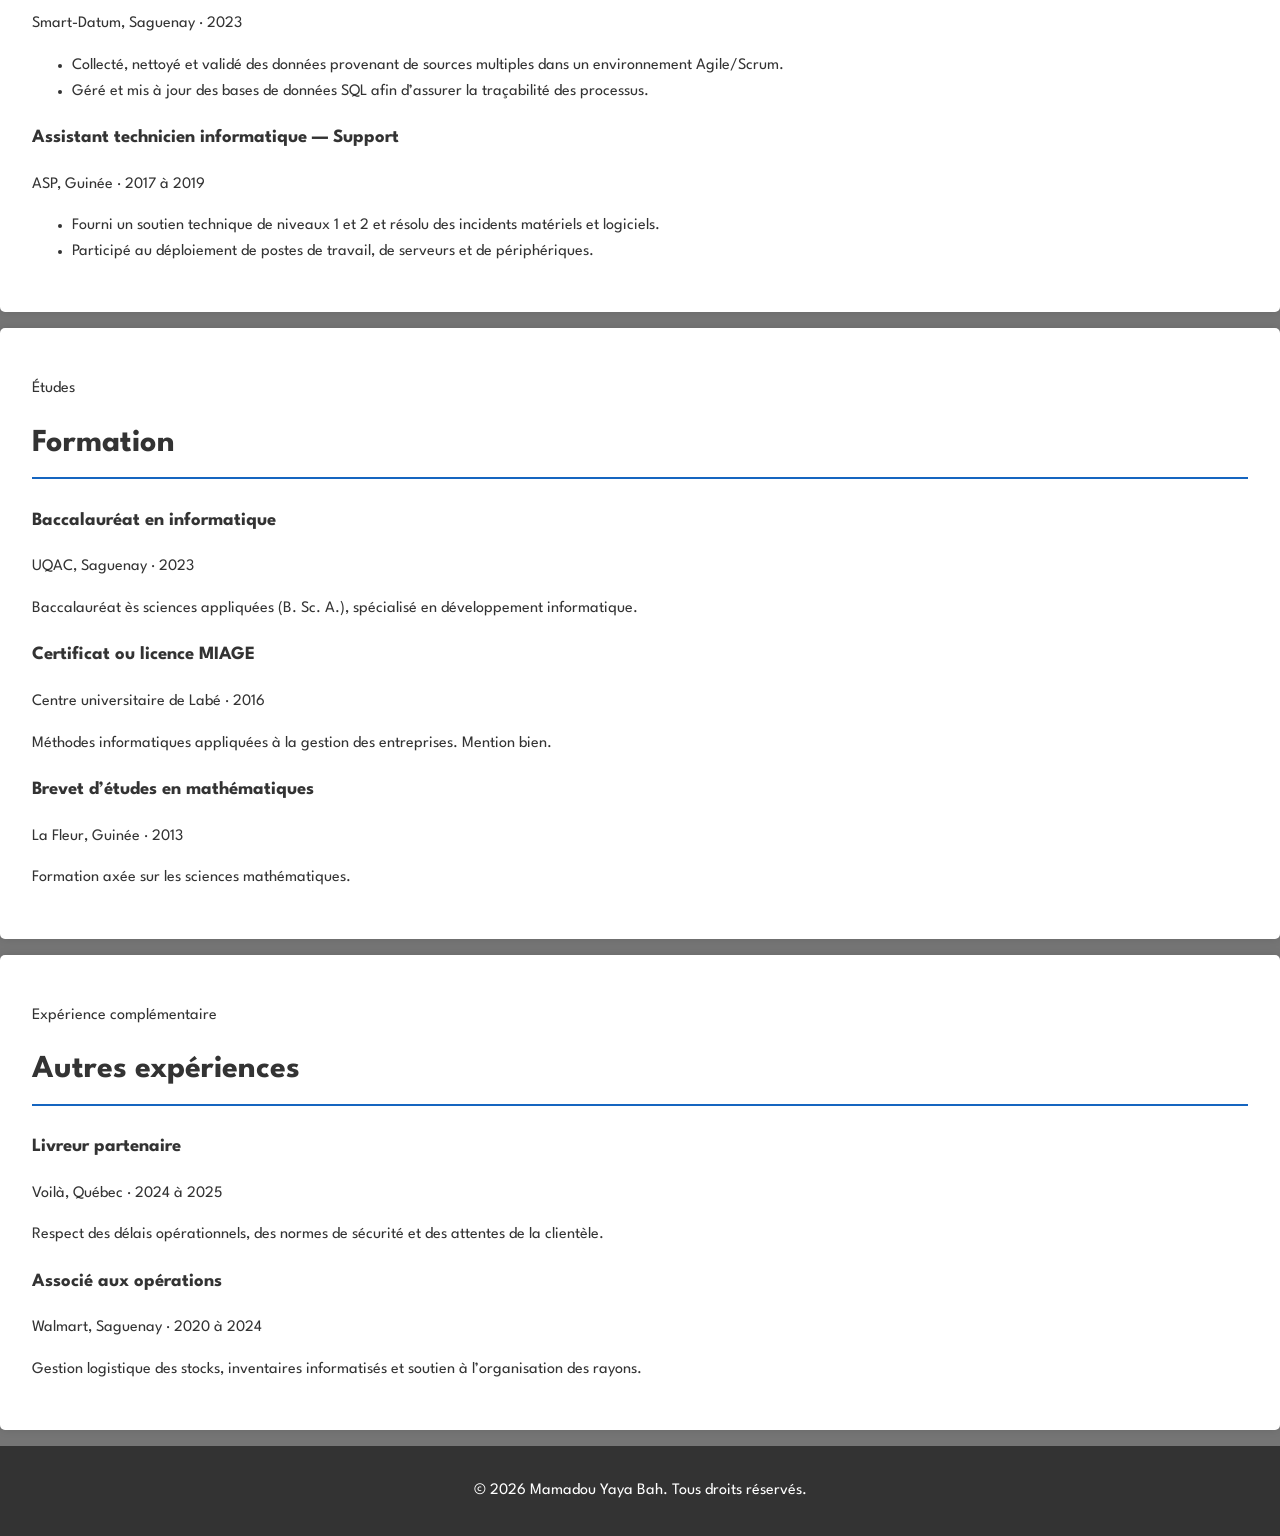
==== commit c1c96b7b: "Update page_principales.html" ====
--- a/page_principales.html
+++ b/page_principales.html
@@ -1,183 +1,53 @@
-<!DOCTYPE html>
-<html lang="fr">
-<head>
-    <meta charset="UTF-8">
-    <meta name="viewport" content="width=device-width, initial-scale=1.0">
-    <title>Portfolio de Mamadou Yaya Bah</title>
+<!doctype html>
+<html lang="fr"><head><meta charset="utf-8">
+    <meta name="viewport" content="width=device-width, initial-scale=1">
+    <meta name="description" content="Portfolio de Mamadou Yaya Bah, analyste BI et analyste de données junior à Québec.">
+    <title>Mamadou Yaya Bah | Analyste BI et données</title>
     <link rel="stylesheet" href="styles.css">
 </head>
 <body>
-    <header>
-        <h1>Mamadou Yaya Bah</h1>
-        <p>Développeur Informatique | Analyste de Données</p>
-        <nav>
-            <ul>
-                <li><a class="active" href="page_principales.html">Accueil</a></li>
-                <li><a href="projets.html">Projets</a></li>
-                <li><a href="#experience">Expérience</a></li>
-                <li><a href="#education">Formation</a></li>
-                <li><a href="#competences">Compétences</a></li>
-                <li><a href="#contact-details">Contact</a></li>
-                <li><a href="index.html">Connexion</a></li>
-            </ul>
-        </nav>
-    </header>
-
-    <section id="about-head" class="section-p1">
-        <h2>À propos</h2>
-        <img src="img/features/f6.png" alt="">
-        <div>
-            <h3>Qui je suis ?</h3>
-            <p>
-                Passionné par les nouvelles IT,  stratège en analyse et développement de données , je 
-                 rallie les progrès technologiques à une vision stratégique clairvoyante. Mon engagement
-                  pour l'excellence se révèle dans mon aspiration incessante à développer des solutions novatrices, durables et éthiques.
-               Ma philosophie est de percevoir au-delà des chiffres pour capter l'essence
-                du changement, métamorphoser les obstacles en opportunités et contribuer à une transformation 
-                numérique porteuse de sens et éthiquement responsable..</p>
-
-            <abbr title="Le code est comme l'humour. Quand vous avez à l'expliquer, c'est mauvais.">
-                Le code est comme l'humour. Quand vous avez à l'expliquer, c'est mauvais.
-            </abbr>
-            <br><br>
-            <marquee style="background-color:#ccc;" loop="-1" scrollamount="5" width="100%">
-                Le code est comme l'humour. Quand vous avez à l'expliquer, c'est mauvais.
-            </marquee>
-        </div>
+    <nav aria-label="Navigation principale"><div class="nav-container">
+        <a class="logo" href="index.html">Mamadou Yaya <span>Bah</span></a><ul><li>
+            <a href="connexion.html">Connexion</a></li><li>
+                <a href="index.html" class="active" aria-current="page">Accueil</a></li><li>
+                    <a href="projets.html">Projets</a></li></ul></div></nav>
+<header class="hero"><p class="eyebrow">Portfolio</p><h1>Mamadou Yaya Bah</h1>
+    <p class="hero-role">Analyste BI et analyste de données junior</p>
+    <p class="hero-summary">J’exploite les données pour produire des analyses claires, utiles et orientées vers la décision.</p>
+    <div class="contact-meta"><span>Québec, Québec</span><a href="mailto:yayabah99@yahoo.fr">yayabah99@yahoo.fr</a>
+    </div><div class="header-links"><a href="projets.html" class="btn-header btn-primary">Voir mes projets</a>
+        <a href="https://github.com/yaya24Bah" target="_blank" rel="noopener noreferrer" class="btn-header btn-secondary">
+            GitHub</a></div></header>
+<main>
+<section id="about"><p class="section-label">Profil</p><h2>À propos</h2>
+    <p>Diplômé en informatique, je possède de solides bases en analyse de données et en développement logiciel. Je combine compétences techniques, esprit analytique et sens du service afin de transformer des données en informations utiles et de concevoir des solutions adaptées aux besoins des utilisateurs.</p>
+    <p>Autonome, polyvalent et motivé par les défis technologiques, je souhaite contribuer à des équipes axées sur la veille décisionnelle, l’analyse de données et l’amélioration continue des processus.</p>
+</section>
+<section id="skills"><p class="section-label">Savoir-faire</p><h2>Compétences</h2>
+    <div class="skills-container"><div class="skill-category"><h3>Business intelligence et analyse de données</h3>
+        <div class="tags"><span class="tag highlight">Power BI</span><span class="tag highlight">SQL</span>
+            <span class="tag highlight">DAX et Power Query</span><span class="tag">Tableau</span>
+            <span class="tag">Excel</span><span class="tag">Nettoyage et modélisation de données</span><br­>
+            <span class="tag">Visualisation des données</span>  <span class="tag">Tableaux de bord et KPI</span>
+        </div></div><div class="skill-category"><h3>Programmation et développement</h3><div class="tags"><span class="tag">
+            Python (Pandas, scikit-learn)</span><span class="tag">JavaScript</span><span class="tag">C++</span>
+            <span class="tag">HTML et CSS</span><span class="tag">Git et Docker</span></div></div><div class="skill-category"><h3>Soutien informatique</h3><div class="tags"><span class="tag">Support de niveaux 1 et 2</span><span class="tag">Windows et Microsoft 365</span><span class="tag">Windows Server</span><span class="tag">TCP/IP, VPN, VLAN, DNS et DHCP</span></div></div></div></section>
+<section id="experience"><p class="section-label">Parcours</p><h2>Expérience professionnelle</h2><div class="grid-2">
+    <article class="card"><h3>Projet BI — Analyse des ventes</h3><p class="card-meta">Projet autonome · 2026</p>
+        <ul><li>Analysé les données de ventes afin d’identifier les facteurs liés à l’évolution du chiffre d’affaires.</li>
+            <li>Nettoyé et transformé les données avec Power Query afin d’obtenir un jeu de données fiable.</li><li>Développé des mesures DAX pour suivre le panier moyen et les marges.</li></ul></article><article class="card"><h3>Analyste de données — Stage</h3><p class="card-meta">Smart-Datum, Saguenay · 2023</p><ul><li>Collecté, nettoyé et validé des données provenant de sources multiples dans un environnement Agile/Scrum.</li><li>Géré et mis à jour des bases de données SQL afin d’assurer la traçabilité des processus.</li></ul></article><article class="card"><h3>Assistant technicien informatique — Support</h3><p class="card-meta">ASP, Guinée · 2017 à 2019</p><ul><li>Fourni un soutien technique de niveaux 1 et 2 et résolu des incidents matériels et logiciels.</li><li>Participé au déploiement de postes de travail, de serveurs et de périphériques.</li></ul></article></div></section>
+<section id="education"><p class="section-label">Études</p><h2>Formation</h2><div class="grid-3">
+    <article class="card"><h3>Baccalauréat en informatique</h3><p class="card-meta">UQAC, Saguenay · 2023</p>
+        <p>Baccalauréat ès sciences appliquées (B. Sc. A.), spécialisé en développement informatique.</p></article>
+        <article class="card"><h3>Certificat ou licence MIAGE</h3><p class="card-meta">Centre universitaire de Labé · 2016</p>
+            <p>Méthodes informatiques appliquées à la gestion des entreprises. Mention bien.</p></article>
+            <article class="card"><h3>Brevet d’études en mathématiques</h3><p class="card-meta">La Fleur, Guinée · 2013</p>
+                <p>Formation axée sur les sciences mathématiques.</p></article></div></section>
+<section id="other"><p class="section-label">Expérience complémentaire</p><h2>Autres expériences</h2><div class="grid-2">
+    <article class="card"><h3>Livreur partenaire</h3><p class="card-meta">Voilà, Québec · 2024 à 2025</p>
+        <p>Respect des délais opérationnels, des normes de sécurité et des attentes de la clientèle.</p></article>
+        <article class="card"><h3>Associé aux opérations</h3><p class="card-meta">Walmart, Saguenay · 2020 à 2024</p>
+            <p>Gestion logistique des stocks, inventaires informatisés et soutien à l’organisation des rayons.</p>
+        </article></div>
     </section>
-    
-    <section id="education">
-        <h2>Formation</h2>
-        <div class="education-grid">
-            <div class="education">
-                <h3>Baccalauréat, Informatique</h3>
-                <p><em>Août 2019 - Décembre 2023</em></p>
-                <p>Université du Québec à Chicoutimi - Chicoutimi, QC</p>
-                <div class="img-container">
-                    <img src="img/Universite Québéc de Chicoutimi.jpg" alt="Université du Québec à Chicoutimi">
-                </div>
-            </div>
-            <div class="education">
-                <h3>Certificat, MIAGE (Informatique de gestion)</h3>
-                <p><em>Septembre 2014 - Mai 2016</em></p>
-                <p>Centre Universitaire de Labé - Guinée</p>
-                <div class="img-container">
-                    <img src="img/Universite De Labe.jpg" alt="Centre Universitaire de Labé">
-                </div>
-            </div>
-            <div class="education">
-                <h3>Diplôme lycée, Sciences Mathématiques</h3>
-                <p><em>Octobre 2011 - Juin 2014</em></p>
-                <p>La Fleur – Sangarédi - Guinée</p>
-            </div>
-        </div>
-    </section>
-    
-    <section id="experience">
-        <h2>Expérience</h2>
-        <div class="experience-grid">
-            <div class="experience">
-                <h3>Assistant technicien</h3>
-                <p><em>Septembre 2017 - juin 2018</em></p>
-                <p>ASP Maintenance</p>
-                <p>Responsabilités : diagnostic et résolution des pannes <br>
-                                     Maintenance materielle et logicielle  .</p>
-            </div>
-            <div class="experience">
-                <h3>Production</h3>
-                <p><em>Novembre 2020 - Juillet 2024</em></p>
-                <p><strong>Walmart</strong></p>
-                <p>Responsabilités : Place de stock, inventaire, changement de prix, et service à la clientèle.</p>
-            </div>
-            <div class="experience">
-                <h3>Analyste de données</h3>
-                <p><em>Juillet 2018 - Juillet 2019</em></p>
-                <p><strong>GAC</strong></p>
-                <p>Responsabilités : préparer et améliorer les tableaux des donnéées <br>
-                                    Développer les outils d'analyse et les graphiques.</p>
-            </div>
-            <div class="experience">
-                <h3>Responsable de Vente</h3>
-                <p><em>Janvier 2017 - Mai 2019</em></p>
-                <p><strong> Orange Guinée </strong>(Emploi permanent)</p>
-                <p>Responsabilités : Gestion des ventes, suivi des objectifs commerciaux, service client.</p>
-            </div>
-        </div>
-    </section>
-    
-    
-    <section id="contact-details" class="section-p1">
-        <div class="details">
-            <span>CONTACTEZ-MOI</span>
-            <h2>J'ai hate de faire votre connaissance!!!</h2>
-            <div>
-                <li>
-                    <i class="fal fa-map"></i>
-                    <p>2261, Av Bour-royale, Qc Canada</p>
-                </li>
-                <li>
-                    <i class="fal fa-envelope"></i>
-                    <p>yayabah99@yahoo.fr</p>
-                </li>
-                <li>
-                    <i class="fal fa-phone-alt"></i>
-                    <p>418-490-1955</p>
-                </li>
-            </div>
-        </div>
-        <div class="map">
-            <iframe src="https://www.google.com/maps/embed?pb=!1m18!1m12!1m3!1d5457.
-            137702647217!2d-71.21490232461889!3d46.85217677113064!2m3!1f0!2f0!3f0!3m2!1i1024!2i768!4f13.
-            1!3m3!1m2!1s0x4cb8bdeb8986648d%3A0xe9d178b8398cc1a1!2s2261%20Av.
-            %20du%20Bourg-Royal%2C%20Qu%C3%A9bec%2C%20QC%20G1E%203Z3!5e0!3m2!
-            1sfr!2sca!4v1720478412421!5m2!1sfr!2sca"
-             width="600" height="450" style="border:0;" allowfullscreen="" loading="lazy" 
-             referrerpolicy="no-referrer-when-downgrade"></iframe>
-        </div>
-    </section>
-    
-    <footer>
-        <h3 id="competences">Compétences</h3>
-        <div class="skills-grid">
-            <div>HTML/CSS</div>
-            <div>SQL Server</div>
-            <div>C++</div>
-            <div>Python</div>
-            <div>JavaScript</div>
-            <div>Kotlin</div>
-            <div>Docker</div>
-            <div>Git</div>
-            <div>Azure</div>
-        </div>
-        <p>&copy; 2024 Mamadou Yaya. Tous droits réservés.</p>
-    </footer>
-    <script>
-        document.addEventListener('DOMContentLoaded', function () {
-            const imgContainers = document.querySelectorAll('.img-container');
-        
-            imgContainers.forEach(container => {
-                container.addEventListener('click', function () {
-                    const img = this.querySelector('img');
-                    const zoomedImg = document.createElement('img');
-                    const zoomBg = document.createElement('div');
-        
-                    zoomedImg.src = img.src;
-                    zoomedImg.classList.add('img-zoom');
-                    zoomBg.classList.add('img-zoom-bg');
-        
-                    zoomBg.addEventListener('click', function () {
-                        document.body.removeChild(zoomedImg);
-                        document.body.removeChild(zoomBg);
-                    });
-        
-                    document.body.appendChild(zoomBg);
-                    document.body.appendChild(zoomedImg);
-                });
-            });
-        });
-        </script>
-        
-    
-    <script src="login_connexion.js"></script>
-</body>
-</html>
+</main><footer><p>© 2026 Mamadou Yaya Bah. Tous droits réservés.</p></footer></body></html>
